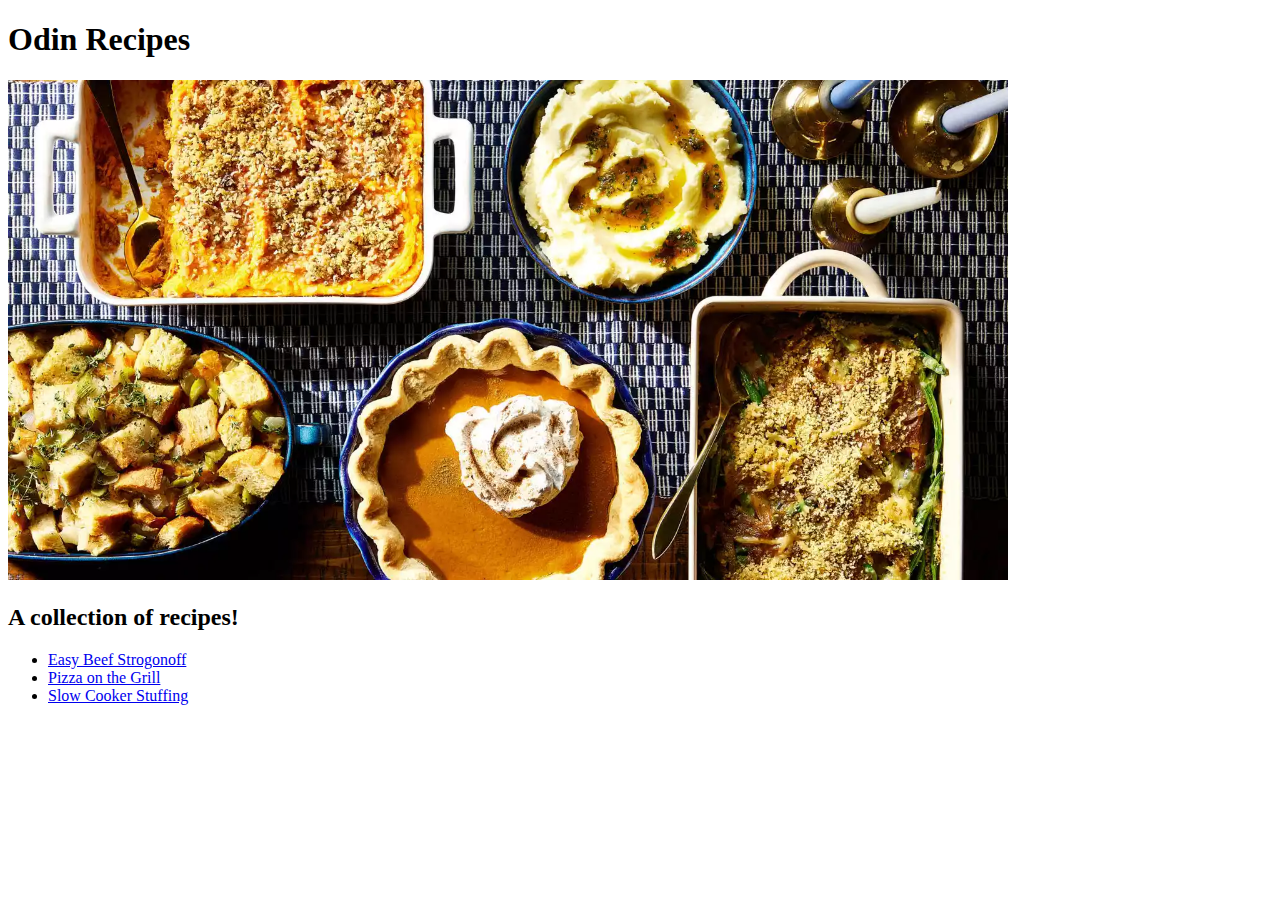
==== index.html @ 3ac42968 "My Favorite Recipes" ====
<!DOCTYPE html>
<html lang="en">
  <head>
    <meta charset="UTF-8" />
    <meta name="viewport" content="width=device-width, initial-scale=1.0" />
    <title>Odin Recipes</title>
  </head>
  <body>
    <h1>Odin Recipes</h1>
    <img
      src="./images/recipes.png"
      alt="Best Recipes"
      width="1000px"
      height="500px"
    />
    <h2>A collection of recipes!</h2>
    <ul>
      <li><a href="recipes/strogonoff.html">Easy Beef Strogonoff</a></li>
      <li><a href="./recipes/pizza.html">Pizza on the Grill</a></li>
      <li><a href="./recipes/cooker.html">Slow Cooker Stuffing</a></li>
    </ul>
  </body>
</html>
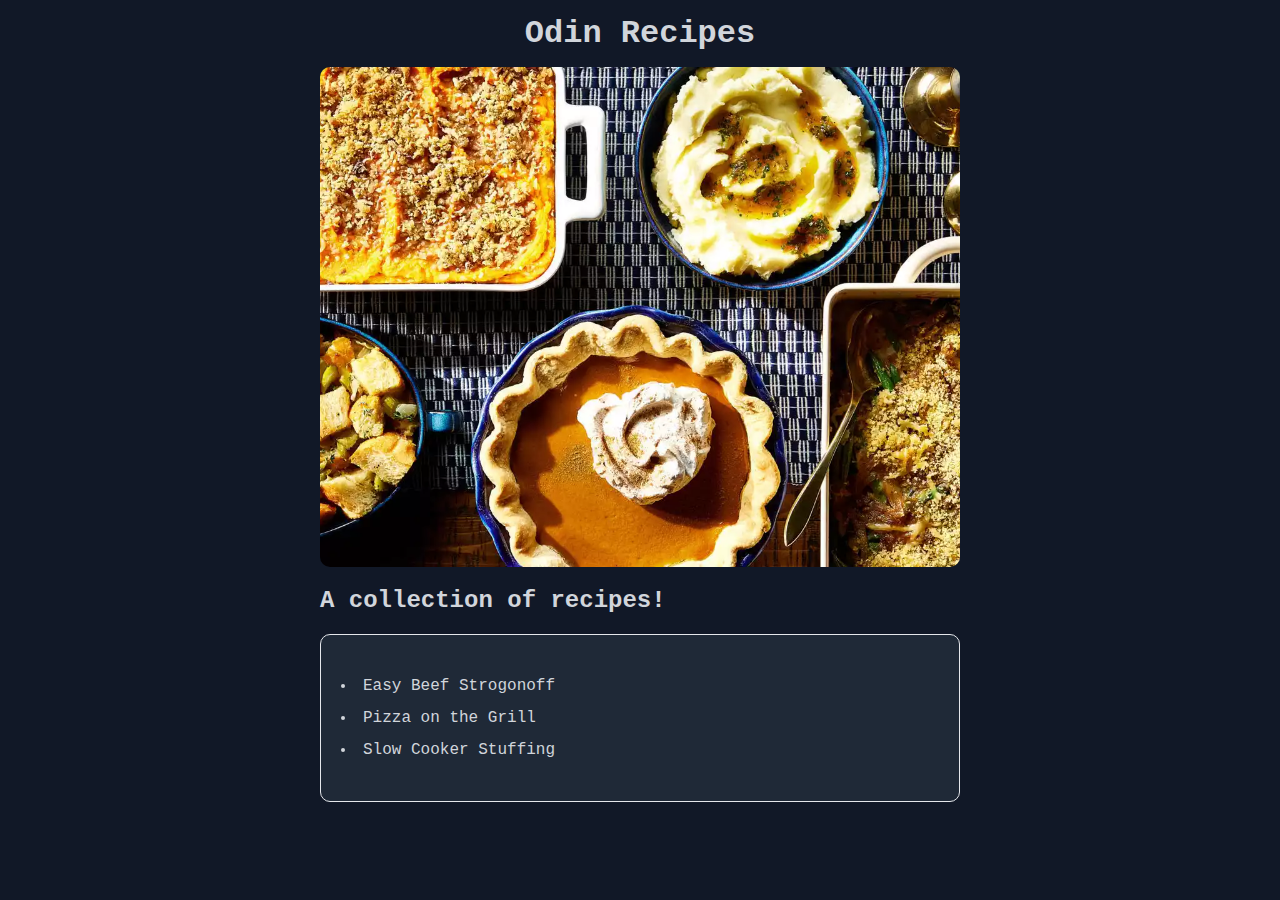
==== commit 6ddea166: "css style" ====
--- a/index.html
+++ b/index.html
@@ -4,20 +4,25 @@
     <meta charset="UTF-8" />
     <meta name="viewport" content="width=device-width, initial-scale=1.0" />
     <title>Odin Recipes</title>
+    <link rel="stylesheet" href="style.css" />
   </head>
   <body>
-    <h1>Odin Recipes</h1>
-    <img
-      src="./images/recipes.png"
-      alt="Best Recipes"
-      width="1000px"
-      height="500px"
-    />
-    <h2>A collection of recipes!</h2>
-    <ul>
-      <li><a href="recipes/strogonoff.html">Easy Beef Strogonoff</a></li>
-      <li><a href="./recipes/pizza.html">Pizza on the Grill</a></li>
-      <li><a href="./recipes/cooker.html">Slow Cooker Stuffing</a></li>
-    </ul>
+    <main>
+      <h1>Odin Recipes</h1>
+      <img
+        src="./images/recipes.png"
+        alt="Best Recipes"
+        width="1000px"
+        height="500px"
+      />
+      <h2>A collection of recipes!</h2>
+      <article>
+        <ul>
+          <li><a href="recipes/strogonoff.html">Easy Beef Strogonoff</a></li>
+          <li><a href="./recipes/pizza.html">Pizza on the Grill</a></li>
+          <li><a href="./recipes/cooker.html">Slow Cooker Stuffing</a></li>
+        </ul>
+      </article>
+    </main>
   </body>
 </html>
--- a/style.css
+++ b/style.css
@@ -0,0 +1,55 @@
+* {
+  box-sizing: border-box;
+  padding: 0;
+  margin: 0;
+}
+
+body {
+  background-color: rgb(17, 24, 39);
+  color: rgb(209, 213, 219);
+  font-family: "Courier New", Courier, monospace;
+}
+
+main {
+  max-width: 50vw;
+  margin: 0 auto;
+}
+
+img {
+  border-radius: 10px;
+  display: block;
+  max-width: 100%;
+  object-fit: cover;
+}
+
+main > h1 {
+  text-align: center;
+  margin: 15px 0;
+}
+
+main > h2 {
+  padding: 20px 0 20px 0;
+}
+
+main > article > ul {
+  padding-left: 15px;
+  background: rgb(31, 41, 55);
+  padding: 35px;
+  border-radius: 10px;
+  border: 0.2px solid rgb(229, 231, 235);
+}
+
+main > article > ul > li {
+  padding: 7px;
+}
+
+main > article > ul > li > a {
+  text-decoration: none;
+  color: rgb(209, 213, 219);
+}
+
+main > article > ul > li > a:hover {
+  text-decoration: underline;
+}
+
+/* Recipes 1 */
